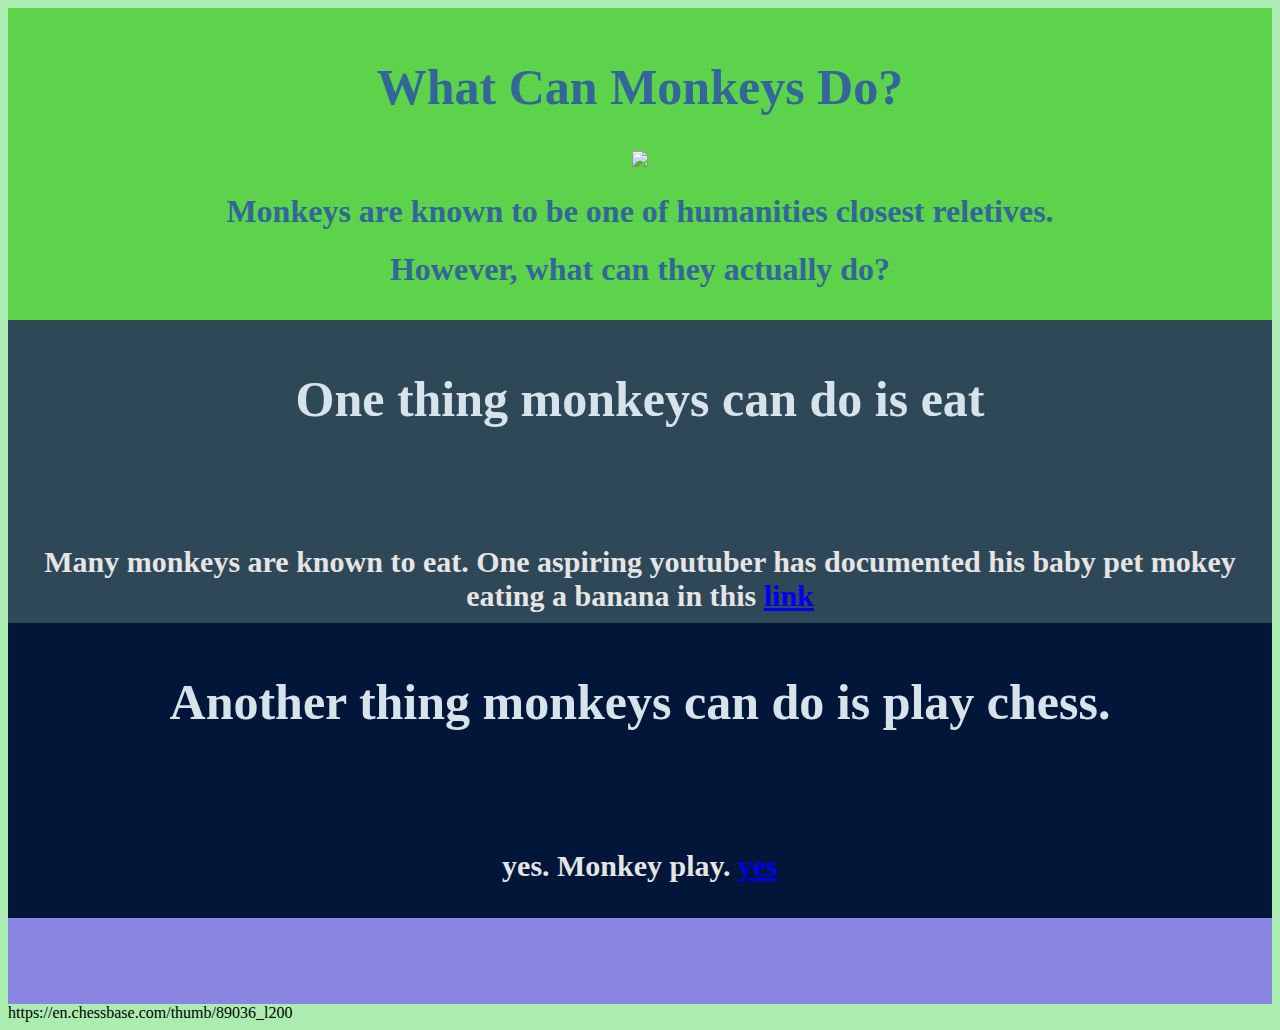
==== Blogpost/index.html @ 2535f7e6 "Blog Post to 2" ====
<!DOCTYPE html>
<html lang="en">

<head>
    <meta charset="UTF-8">
    <meta http-equiv="X-UA-Compatible" content="IE=edge">
    <meta name="viewport" content="width=device-width, initial-scale=1.0">
    <title>MonkeBlog</title>
    <link rel="stylesheet" href="style.css">
</head>



<body>
    <div class="Intro-Page">
        <h1 class="heading">What Can Monkeys Do?</h1>
        <h3>
            <img src="https://thumbs.dreamstime.com/b/many-monkey-eat-corn-33740357.jpg">
        </h3>

        <h1>Monkeys are known to be one of humanities closest reletives. </h1>

        <h1>However, what can they actually do?</h1>

    </div>

    <div class="BlogPostOne">
        <h4 class="heading">
            One thing monkeys can do is eat
        </h4>
        <h3>
            <img src="https://i.ytimg.com/vi/hp44o2Rk4nc/maxresdefault.jpg" alt="">
        </h3>
        <h2 class="side-margin">
            Many monkeys are known to eat. One aspiring youtuber has documented his baby pet mokey eating a banana in
            this
            <a href="https://www.youtube.com/watch?v=hp44o2Rk4nc">link</a>
        </h2>

    </div>

    <div class="BlogPostTwo">
        <h4 class="heading">
            Another thing monkeys can do is play chess.
        </h4>
        <h3>
            <img src="https://m.media-amazon.com/images/I/81T2gGdZpmL._SS500_.jpg" alt="">
        </h3>
        <h2>
            yes. Monkey play.
            <a href="https://www.chess.com/forum/view/general/monkeys-and-chess">yes</a>
        </h2>
    </div>

    <div class="BlogPostThree">
        <h4 class="heading ">

        </h4>
    </div>
    https://en.chessbase.com/thumb/89036_l200
</body>


</html>
---- Blogpost/style.css ----
body {
    background-color: #ABEDB0;
    }
    h1{
        color: #336699;
        text-align: center;
    }
    h2{
        color: #E5E5E5;
   text-align: center;
    }
    
    h3 {
text-align: center;
    }

h4{
    text-align: center;
    font: 20px;
}
    
.heading{
    font-size: 50px;
    margin-top: 40px;
}

.side-margin{
    margin: 0 20px 0 20px;
}

    .picturefollow {
        position: relative; 
    }
    
    .Intro-Page{
        background-color: #5DD24B;
        padding: 10px 10px;
    }

    .BlogPostOne{
        background-color: #2F4858;
        font-size: 20px;
        color: #D7E3EA;
        padding: 10px 10px
    }
    
.BlogPostTwo{
    background-color: #011638;
    font-size: 20px;
    color: #D7E3EA;
    padding: 10px 10px
}

.BlogPostThree{
    background-color: #8A84E2;
    font-size: 20px;
    color: #D7E3EA;
    padding: 10px 10px
}

    Color site: /https://coolors.co/363636-242f40-cca43b-e5e5e5-ffffff
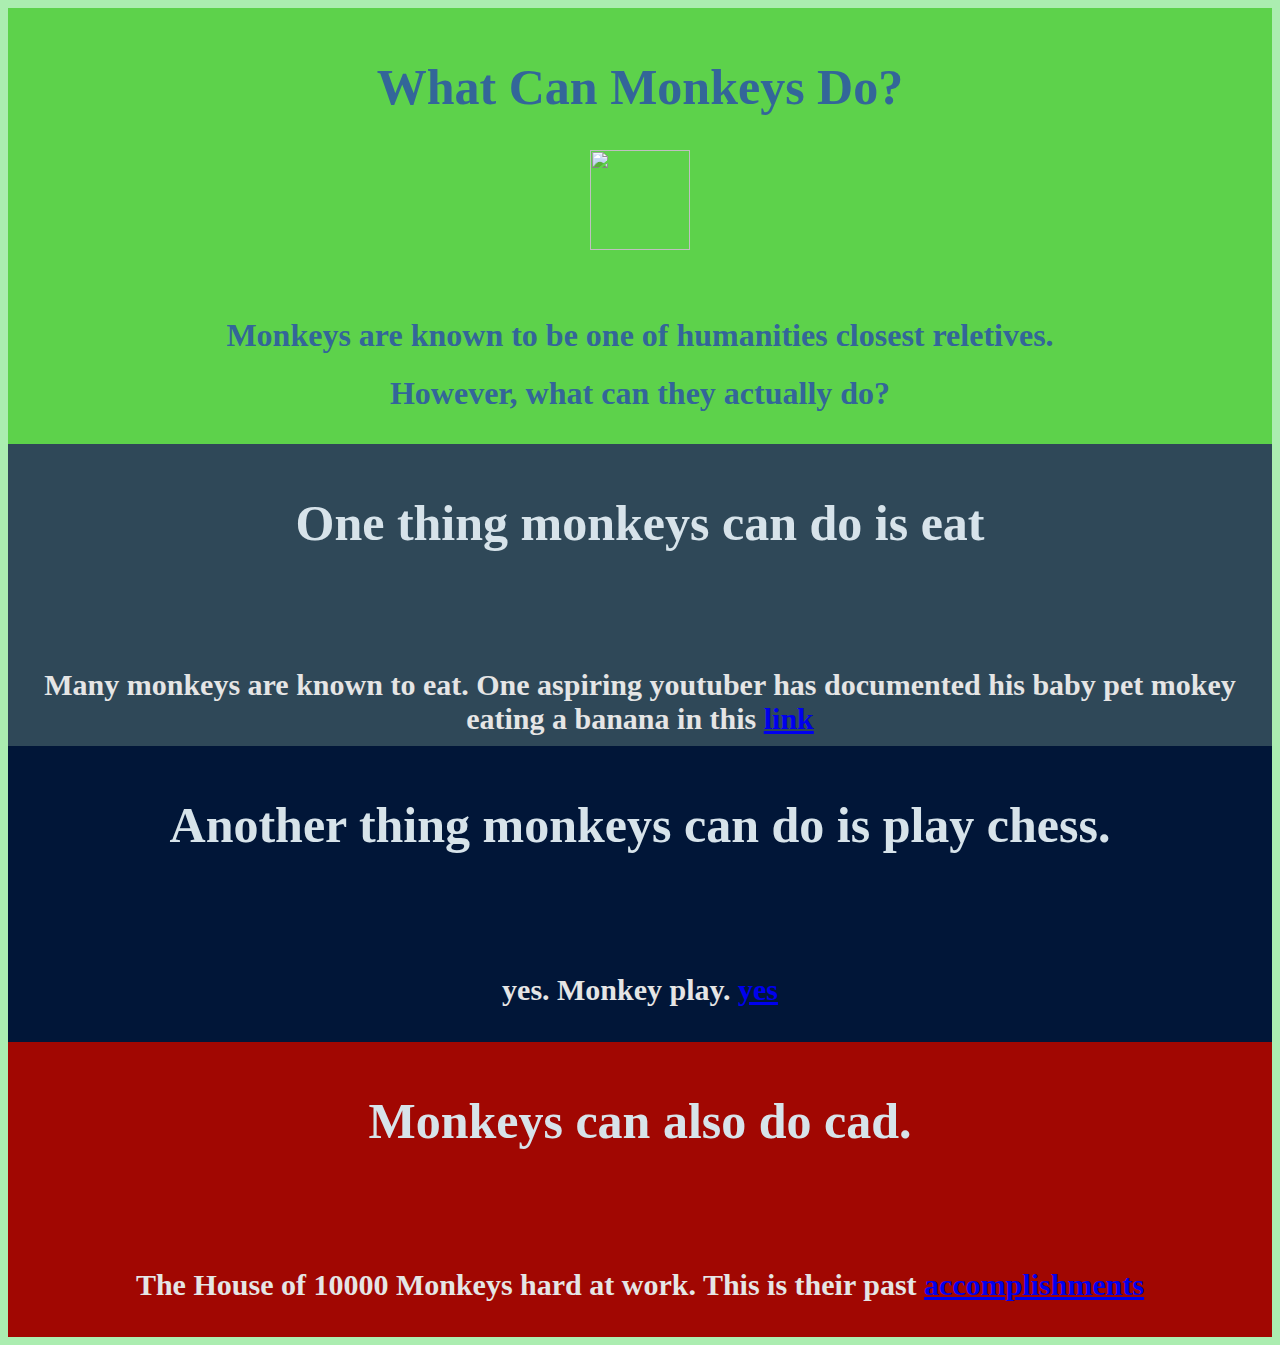
==== commit 10c5a7bf: "Blogpost3" ====
--- a/Blogpost/index.html
+++ b/Blogpost/index.html
@@ -15,8 +15,14 @@
     <div class="Intro-Page">
         <h1 class="heading">What Can Monkeys Do?</h1>
         <h3>
-            <img src="https://thumbs.dreamstime.com/b/many-monkey-eat-corn-33740357.jpg">
+            <img src="https://st2.depositphotos.com/1477822/8876/v/600/depositphotos_88761830-stock-illustration-monkey-logo-in-a-shape.jpg"
+                width="100" height="100">
         </h3>
+        <h3>
+            <img src="https://api.time.com/wp-content/uploads/2014/09/macaca_nigra_self-portrait_rotated_and_cropped.jpg"
+                alt="" sizes="100px 100px" srcset="20 30">
+        </h3>
+
 
         <h1>Monkeys are known to be one of humanities closest reletives. </h1>
 
@@ -54,10 +60,18 @@
 
     <div class="BlogPostThree">
         <h4 class="heading ">
+            Monkeys can also do cad.
+        </h4>
+        <h3>
+            <img src="https://pbs.twimg.com/media/C_EcPFUV0AE7kjc.jpg" alt="">
+        </h3>
+        <h2>
+            The House of 10000 Monkeys hard at work.
+            This is their past
+            <a href="https://www.sitechcad.com/hall-of-10k.html">accomplishments</a>
+        </h2>
+    </div>
 
-        </h4>
-    </div>
-    https://en.chessbase.com/thumb/89036_l200
 </body>
 
 
--- a/Blogpost/style.css
+++ b/Blogpost/style.css
@@ -1,5 +1,6 @@
 body {
     background-color: #ABEDB0;
+    font-family: cursive;
     }
     h1{
         color: #336699;
@@ -35,6 +36,7 @@
     .Intro-Page{
         background-color: #5DD24B;
         padding: 10px 10px;
+        font-family: 'Times New Roman', Times, serif;
     }
 
     .BlogPostOne{
@@ -52,10 +54,32 @@
 }
 
 .BlogPostThree{
-    background-color: #8A84E2;
+    background-color: #A10702;
     font-size: 20px;
     color: #D7E3EA;
     padding: 10px 10px
 }
 
+img:hover {
+    /* Start the shake animation and make the animation last for 0.5 seconds */
+    animation: shake 5s;
+  
+    /* When the animation is finished, start again */
+    animation-iteration-count: infinite;
+  }
+  
+  @keyframes shake {
+    0% { transform: translate(1px, 1px) rotate(0deg); }
+    10% { transform: translate(-1px, -2px) rotate(-1deg); }
+    20% { transform: translate(-3px, 0px) rotate(1deg); }
+    30% { transform: translate(3px, 2px) rotate(0deg); }
+    40% { transform: translate(1px, -1px) rotate(1deg); }
+    50% { transform: translate(-1px, 2px) rotate(-1deg); }
+    60% { transform: translate(-3px, 1px) rotate(0deg); }
+    70% { transform: translate(3px, 1px) rotate(-1deg); }
+    80% { transform: translate(-1px, -1px) rotate(1deg); }
+    90% { transform: translate(1px, 2px) rotate(0deg); }
+    100% { transform: translate(1px, -2px) rotate(-1deg); }
+  }
+
     Color site: /https://coolors.co/363636-242f40-cca43b-e5e5e5-ffffff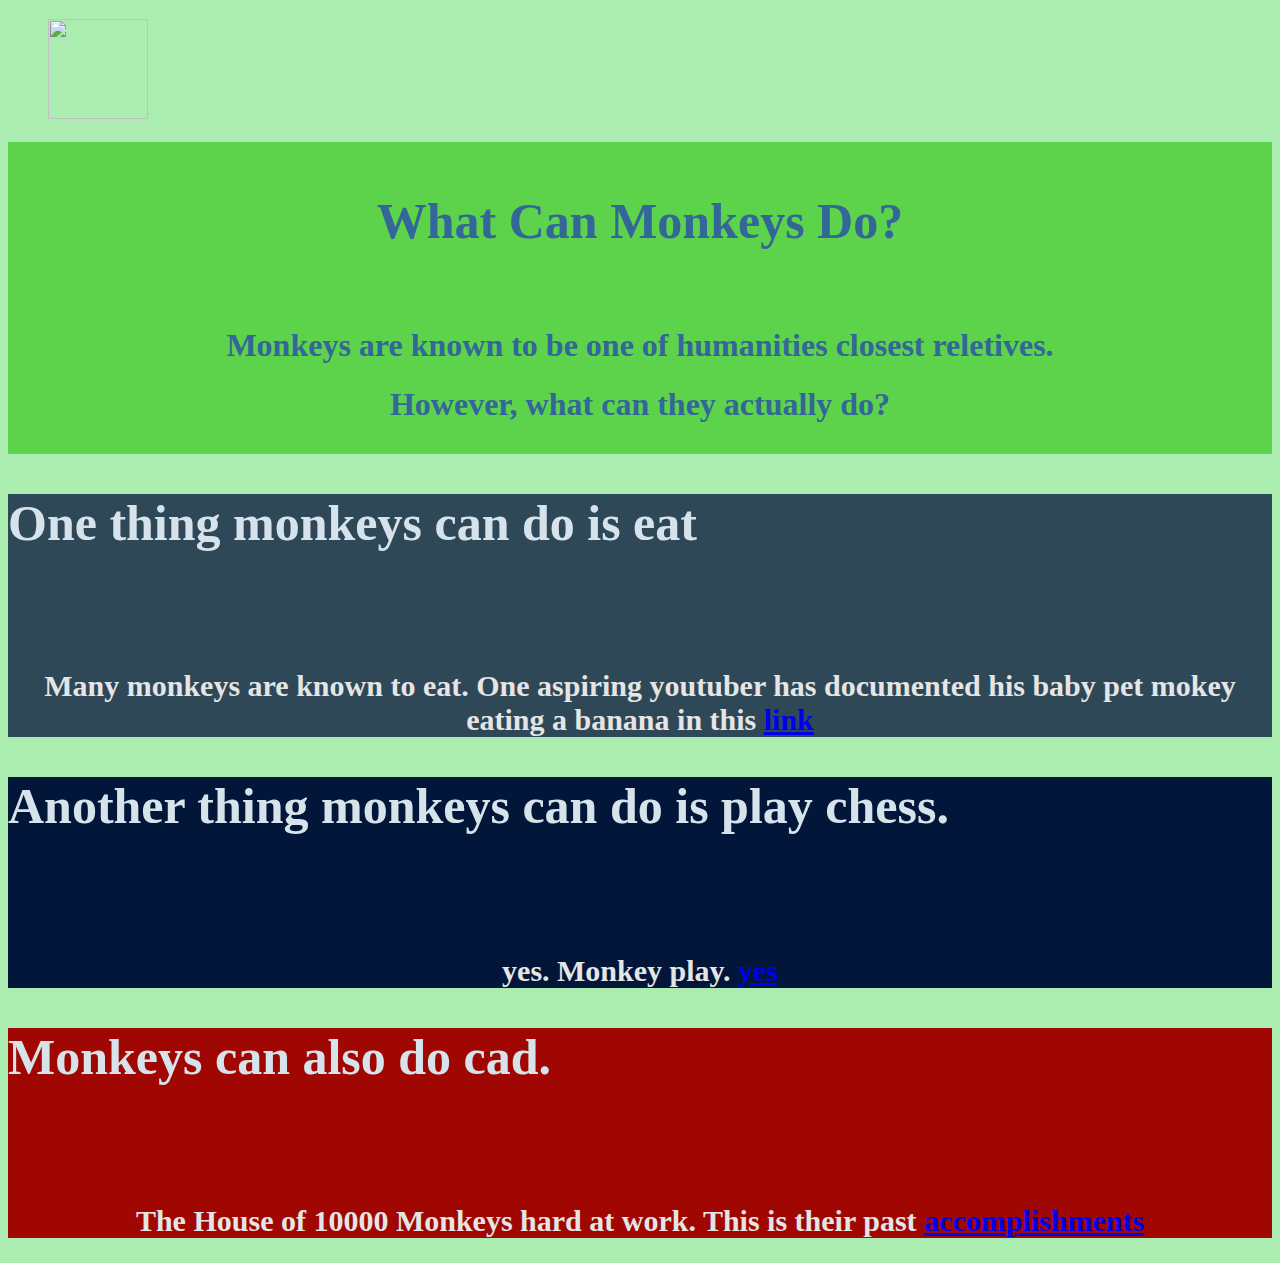
==== commit 8120261e: "Blogpost finished" ====
--- a/Blogpost/index.html
+++ b/Blogpost/index.html
@@ -12,12 +12,15 @@
 
 
 <body>
+    <h3 class="logo">
+        <img src="https://st2.depositphotos.com/1477822/8876/v/600/depositphotos_88761830-stock-illustration-monkey-logo-in-a-shape.jpg"
+            width="100" height="100">
+    </h3>
     <div class="Intro-Page">
+
+
+
         <h1 class="heading">What Can Monkeys Do?</h1>
-        <h3>
-            <img src="https://st2.depositphotos.com/1477822/8876/v/600/depositphotos_88761830-stock-illustration-monkey-logo-in-a-shape.jpg"
-                width="100" height="100">
-        </h3>
         <h3>
             <img src="https://api.time.com/wp-content/uploads/2014/09/macaca_nigra_self-portrait_rotated_and_cropped.jpg"
                 alt="" sizes="100px 100px" srcset="20 30">
--- a/Blogpost/style.css
+++ b/Blogpost/style.css
@@ -11,12 +11,8 @@
    text-align: center;
     }
     
-    h3 {
-text-align: center;
-    }
-
+ 
 h4{
-    text-align: center;
     font: 20px;
 }
     
@@ -37,6 +33,7 @@
         background-color: #5DD24B;
         padding: 10px 10px;
         font-family: 'Times New Roman', Times, serif;
+        text-align: center;
     }
 
     .BlogPostOne{
@@ -44,6 +41,7 @@
         font-size: 20px;
         color: #D7E3EA;
         padding: 10px 10px
+        text-align: center;
     }
     
 .BlogPostTwo{
@@ -51,6 +49,7 @@
     font-size: 20px;
     color: #D7E3EA;
     padding: 10px 10px
+    text-align: center;
 }
 
 .BlogPostThree{
@@ -58,6 +57,11 @@
     font-size: 20px;
     color: #D7E3EA;
     padding: 10px 10px
+    text-align: center;
+}
+
+.logo{
+margin-left: 40px; 
 }
 
 img:hover {
@@ -82,4 +86,6 @@
     100% { transform: translate(1px, -2px) rotate(-1deg); }
   }
 
+
+
     Color site: /https://coolors.co/363636-242f40-cca43b-e5e5e5-ffffff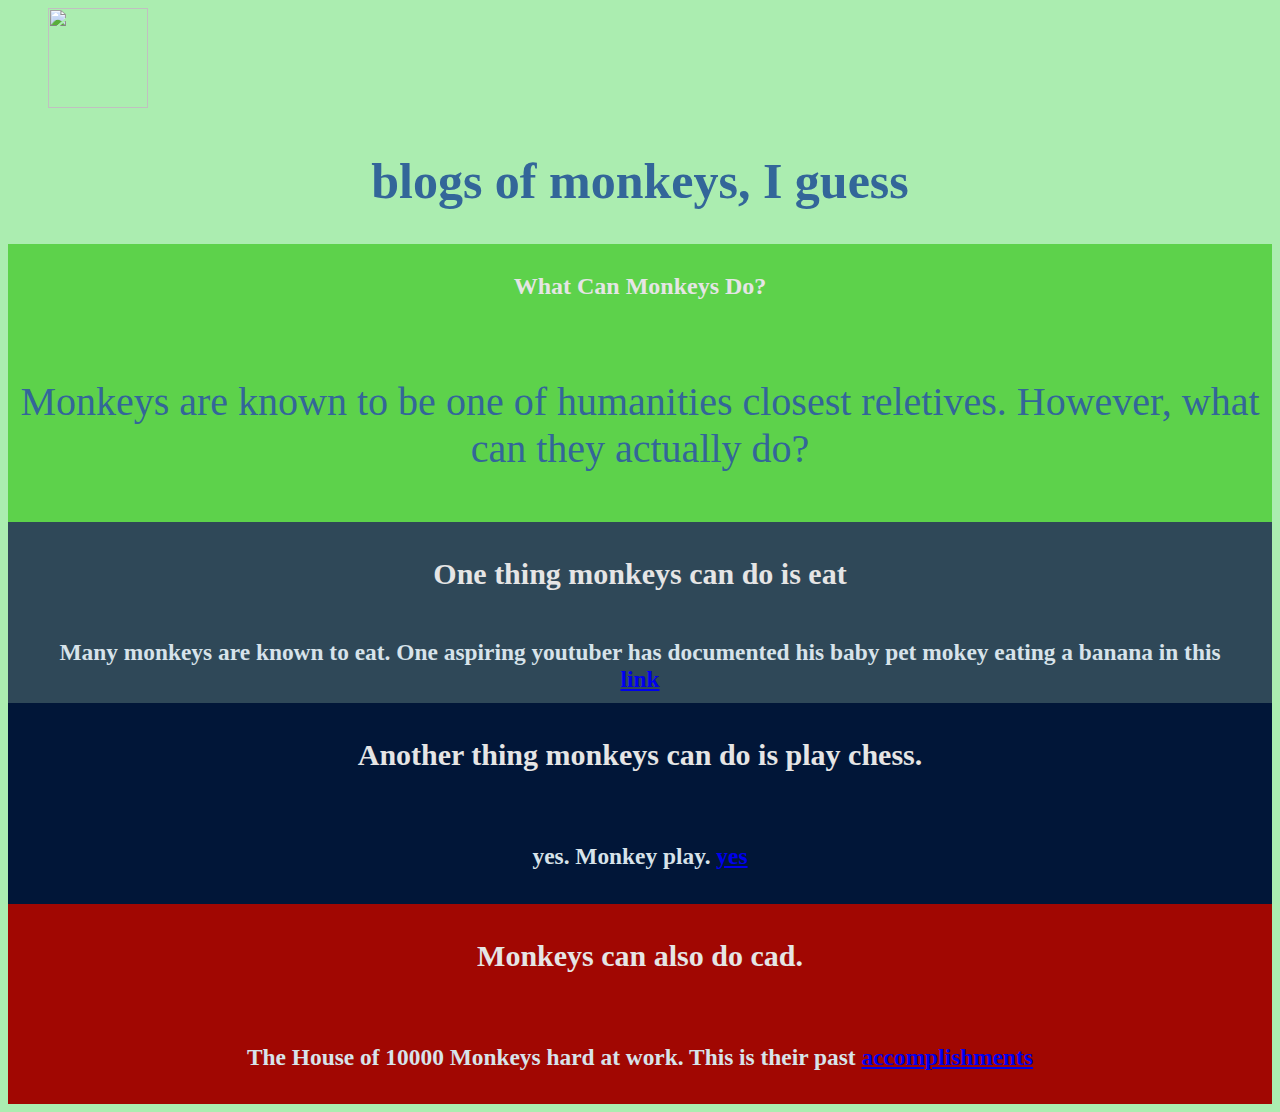
==== commit 1c5ffff3: "final part 2" ====
--- a/Blogpost/index.html
+++ b/Blogpost/index.html
@@ -1,81 +1,71 @@
 <!DOCTYPE html>
 <html lang="en">
+  <head>
+    <meta charset="UTF-8" />
+    <meta http-equiv="X-UA-Compatible" content="IE=edge" />
+    <meta name="viewport" content="width=device-width, initial-scale=1.0" />
+    <title>MonkeBlog</title>
+    <link rel="stylesheet" href="style.css" />
+  </head>
 
-<head>
-    <meta charset="UTF-8">
-    <meta http-equiv="X-UA-Compatible" content="IE=edge">
-    <meta name="viewport" content="width=device-width, initial-scale=1.0">
-    <title>MonkeBlog</title>
-    <link rel="stylesheet" href="style.css">
-</head>
+  <body>
+    <img
+      class="logo"
+      src="https://st2.depositphotos.com/1477822/8876/v/600/depositphotos_88761830-stock-illustration-monkey-logo-in-a-shape.jpg"
+    />
+    <h1 class="blog-heading">blogs of monkeys, I guess</h1>
+    <main class="blog-Intro-Page">
+      <h2>What Can Monkeys Do?</h2>
 
+      <img
+        src="https://api.time.com/wp-content/uploads/2014/09/macaca_nigra_self-portrait_rotated_and_cropped.jpg"
+        alt=""
+      />
 
+      <p>
+        Monkeys are known to be one of humanities closest reletives. However,
+        what can they actually do?
+      </p>
 
-<body>
-    <h3 class="logo">
-        <img src="https://st2.depositphotos.com/1477822/8876/v/600/depositphotos_88761830-stock-illustration-monkey-logo-in-a-shape.jpg"
-            width="100" height="100">
-    </h3>
-    <div class="Intro-Page">
-
-
-
-        <h1 class="heading">What Can Monkeys Do?</h1>
-        <h3>
-            <img src="https://api.time.com/wp-content/uploads/2014/09/macaca_nigra_self-portrait_rotated_and_cropped.jpg"
-                alt="" sizes="100px 100px" srcset="20 30">
-        </h3>
-
-
-        <h1>Monkeys are known to be one of humanities closest reletives. </h1>
-
-        <h1>However, what can they actually do?</h1>
-
-    </div>
+      <p></p>
+    </main>
 
     <div class="BlogPostOne">
-        <h4 class="heading">
-            One thing monkeys can do is eat
-        </h4>
-        <h3>
-            <img src="https://i.ytimg.com/vi/hp44o2Rk4nc/maxresdefault.jpg" alt="">
-        </h3>
-        <h2 class="side-margin">
-            Many monkeys are known to eat. One aspiring youtuber has documented his baby pet mokey eating a banana in
-            this
-            <a href="https://www.youtube.com/watch?v=hp44o2Rk4nc">link</a>
-        </h2>
+      <h2 class="heading">One thing monkeys can do is eat</h2>
 
+      <img src="https://i.ytimg.com/vi/hp44o2Rk4nc/maxresdefault.jpg" alt="" />
+
+      <h3 class="side-margin">
+        Many monkeys are known to eat. One aspiring youtuber has documented his
+        baby pet mokey eating a banana in this
+        <a href="https://www.youtube.com/watch?v=hp44o2Rk4nc">link</a>
+      </h3>
     </div>
 
     <div class="BlogPostTwo">
-        <h4 class="heading">
-            Another thing monkeys can do is play chess.
-        </h4>
-        <h3>
-            <img src="https://m.media-amazon.com/images/I/81T2gGdZpmL._SS500_.jpg" alt="">
-        </h3>
-        <h2>
-            yes. Monkey play.
-            <a href="https://www.chess.com/forum/view/general/monkeys-and-chess">yes</a>
-        </h2>
+      <h2 class="heading">Another thing monkeys can do is play chess.</h2>
+      <img
+        src="https://m.media-amazon.com/images/I/81T2gGdZpmL._SS500_.jpg"
+        alt=""
+      />
+
+      <h3>
+        yes. Monkey play.
+        <a href="https://www.chess.com/forum/view/general/monkeys-and-chess"
+          >yes</a
+        >
+      </h3>
     </div>
 
     <div class="BlogPostThree">
-        <h4 class="heading ">
-            Monkeys can also do cad.
-        </h4>
-        <h3>
-            <img src="https://pbs.twimg.com/media/C_EcPFUV0AE7kjc.jpg" alt="">
-        </h3>
-        <h2>
-            The House of 10000 Monkeys hard at work.
-            This is their past
-            <a href="https://www.sitechcad.com/hall-of-10k.html">accomplishments</a>
-        </h2>
+      <h2 class="heading">Monkeys can also do cad.</h2>
+
+      <img src="https://pbs.twimg.com/media/C_EcPFUV0AE7kjc.jpg" alt="" />
+
+      <h3>
+        The House of 10000 Monkeys hard at work. This is their past
+        <a href="https://www.sitechcad.com/hall-of-10k.html">accomplishments</a>
+      </h3>
     </div>
-
-</body>
-
-
-</html>+  </body>
+</html>
--- a/Blogpost/style.css
+++ b/Blogpost/style.css
@@ -5,6 +5,10 @@
     h1{
         color: #336699;
         text-align: center;
+    }
+    p{
+        color: #336699;
+        font-size: 40px;
     }
     h2{
         color: #E5E5E5;
@@ -16,7 +20,7 @@
     font: 20px;
 }
     
-.heading{
+.blog-heading{
     font-size: 50px;
     margin-top: 40px;
 }
@@ -24,12 +28,8 @@
 .side-margin{
     margin: 0 20px 0 20px;
 }
-
-    .picturefollow {
-        position: relative; 
-    }
     
-    .Intro-Page{
+    .blog-Intro-Page{
         background-color: #5DD24B;
         padding: 10px 10px;
         font-family: 'Times New Roman', Times, serif;
@@ -40,7 +40,7 @@
         background-color: #2F4858;
         font-size: 20px;
         color: #D7E3EA;
-        padding: 10px 10px
+        padding: 10px 10px;
         text-align: center;
     }
     
@@ -48,7 +48,7 @@
     background-color: #011638;
     font-size: 20px;
     color: #D7E3EA;
-    padding: 10px 10px
+    padding: 10px 10px;
     text-align: center;
 }
 
@@ -56,12 +56,14 @@
     background-color: #A10702;
     font-size: 20px;
     color: #D7E3EA;
-    padding: 10px 10px
+    padding: 10px 10px;
     text-align: center;
 }
 
 .logo{
 margin-left: 40px; 
+width: 100px;
+height: 100px;
 }
 
 img:hover {
@@ -88,4 +90,4 @@
 
 
 
-    Color site: /https://coolors.co/363636-242f40-cca43b-e5e5e5-ffffff+    Color site: /https://coolors.co/363636-242f40-cca43b-e5e5e5-ffffff
